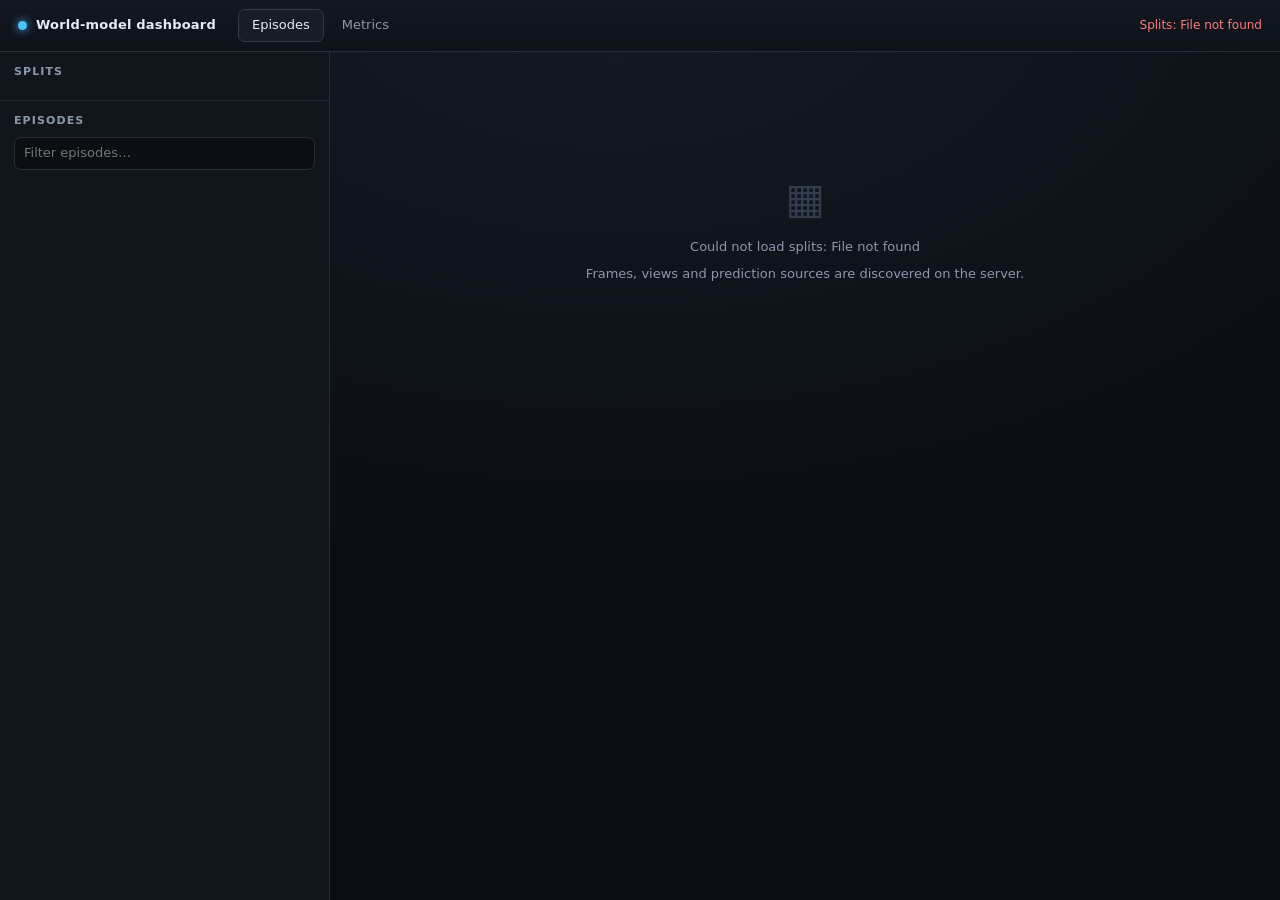
==== index.html @ b046d885 "Static dashboard site (data streamed from HF dataset)" ====
<!doctype html>
<html lang="en">
<head>
  <meta charset="utf-8">
  <meta name="viewport" content="width=device-width, initial-scale=1">
  <title>World-model dashboard</title>
  <link rel="stylesheet" href="style.css">
</head>
<body>
  <header class="topbar">
    <div class="brand"><span class="brand-dot"></span> World-model dashboard</div>
    <nav class="tabs" aria-label="Views">
      <button type="button" class="tab active" data-tab="viewer">Episodes</button>
      <button type="button" class="tab" data-tab="metrics">Metrics</button>
    </nav>
    <div id="status" class="status" role="status"></div>
  </header>

  <div class="layout">
    <aside class="sidebar">
      <section class="panel splits-panel">
        <h2>Splits</h2>
        <ul id="split-list" class="split-list"></ul>
      </section>
      <section class="panel episodes-panel">
        <h2>Episodes <span id="ep-count" class="count"></span></h2>
        <input id="ep-filter" class="filter" type="search" placeholder="Filter episodes…" autocomplete="off">
        <ul id="episode-list" class="episode-list"></ul>
      </section>
    </aside>

    <main class="content">
      <section id="viewer-panel" class="viewer-panel">
        <div id="empty-state" class="empty-state">
          <div class="empty-icon">▦</div>
          <p id="empty-msg">Select an episode from the left to inspect its frames, boxes and predictions.</p>
          <p class="muted">Frames, views and prediction sources are discovered on the server.</p>
        </div>

        <div id="episode-view" hidden>
          <header class="ep-head">
            <div>
              <h1 id="ep-title">—</h1>
              <p id="ep-subtitle" class="muted"></p>
            </div>
            <div id="ep-badges" class="badges"></div>
          </header>
          <p id="ep-action" class="action-text"></p>

          <div class="viewer-grid">
            <div class="stage-column">
              <div id="stage" class="stage">
                <img id="rgb-img" alt="Episode RGB frame" draggable="false">
                <img id="seg-img" class="seg" alt="" draggable="false">
                <canvas id="overlay"></canvas>
                <span id="frame-badge" class="frame-badge"></span>
                <span id="view-hint" class="view-hint" hidden></span>
              </div>

              <div class="transport">
                <label class="transport-label" for="frame-slider">Frame</label>
                <input id="frame-slider" class="slider" type="range" min="0" max="0" value="0" step="1">
                <span id="frame-readout" class="readout"></span>
                <label id="view-wrap" class="view-select" hidden>
                  View
                  <select id="view-select"></select>
                </label>
              </div>

              <div class="toolbar">
                <label class="toggle"><input id="toggle-gt" type="checkbox" checked> GT boxes</label>
                <label class="toggle"><input id="toggle-labels" type="checkbox" checked> Labels</label>
                <label class="toggle"><input id="toggle-preds" type="checkbox" checked> Pred centres</label>
                <label class="toggle"><input id="toggle-errors" type="checkbox" checked> Error lines</label>
                <label class="toggle"><input id="toggle-seg" type="checkbox"> Seg blend</label>
              </div>
            </div>

            <aside class="side-panel">
              <section class="panel">
                <h3>Predictions</h3>
                <label class="field">
                  <span>Source</span>
                  <select id="pred-source"></select>
                </label>
                <div class="task-row">
                  <label class="toggle"><input id="task-A" type="checkbox" checked> Task A <span class="muted">(t = 0 s)</span></label>
                  <label class="toggle"><input id="task-B" type="checkbox" checked> Task B <span class="muted">(t = 1 s)</span></label>
                </div>
                <p id="pred-note" class="muted small"></p>
              </section>

              <section class="panel">
                <h3>Objects <span class="muted small">GT boxes solid · pred crosses</span></h3>
                <ul id="legend" class="legend"></ul>
              </section>

              <section class="panel">
                <h3>Per-object error <span class="muted small">camera frame, view 0</span></h3>
                <div id="pred-table" class="pred-table"></div>
              </section>

              <section class="panel">
                <h3>Raw answers</h3>
                <div id="raw-container" class="raw-container"></div>
              </section>
            </aside>
          </div>
        </div>
      </section>

      <section id="metrics-panel" class="metrics-panel" hidden>
        <header class="metrics-head">
          <h1>Metrics</h1>
          <p class="muted">Rendered from <code>--runs</code> when available.</p>
        </header>
        <div id="metrics-body" class="metrics-body"></div>
      </section>
    </main>
  </div>

  <!-- Relative asset paths keep the bundle working under a GitHub Pages
       subpath; dashboard_export.py injects config.js before app.js. -->
  <script src="app.js"></script>
</body>
</html>
---- style.css ----
:root {
  --bg: #0b0e13;
  --bg-2: #11151c;
  --bg-3: #171c25;
  --line: #262d3a;
  --line-2: #333c4c;
  --text: #e7ecf3;
  --muted: #8b98ab;
  --accent: #4cc2ff;
  --accent-2: #f472b6;
  --good: #6ee7a8;
  --warn: #f6c96a;
  --bad: #ff7b7b;
  --radius: 10px;
}

* { box-sizing: border-box; }

html, body {
  height: 100%;
  margin: 0;
}

body {
  background: var(--bg);
  color: var(--text);
  font: 13px/1.45 ui-sans-serif, system-ui, -apple-system, "Segoe UI", Roboto, Arial, sans-serif;
  display: flex;
  flex-direction: column;
  overflow: hidden;
}

code, pre, .mono {
  font-family: ui-monospace, SFMono-Regular, Menlo, Consolas, "Liberation Mono", monospace;
}

/* ---------- top bar ---------- */
.topbar {
  height: 52px;
  flex: 0 0 52px;
  display: flex;
  align-items: center;
  gap: 22px;
  padding: 0 18px;
  background: linear-gradient(180deg, #121722, #0e1219);
  border-bottom: 1px solid var(--line);
}

.brand {
  font-weight: 650;
  letter-spacing: 0.2px;
  display: flex;
  align-items: center;
  gap: 9px;
  white-space: nowrap;
}

.brand-dot {
  width: 9px;
  height: 9px;
  border-radius: 50%;
  background: var(--accent);
  box-shadow: 0 0 10px var(--accent);
}

.tabs { display: flex; gap: 4px; }

.tab {
  appearance: none;
  border: 1px solid transparent;
  background: transparent;
  color: var(--muted);
  padding: 6px 13px;
  border-radius: 7px;
  font: inherit;
  cursor: pointer;
}

.tab:hover { color: var(--text); background: var(--bg-3); }
.tab.active { color: var(--text); background: var(--bg-3); border-color: var(--line-2); }

.status {
  margin-left: auto;
  color: var(--muted);
  font-size: 12px;
  overflow: hidden;
  text-overflow: ellipsis;
  white-space: nowrap;
}

.status.error { color: var(--bad); }

/* ---------- layout ---------- */
.layout {
  flex: 1 1 auto;
  min-height: 0;
  display: grid;
  grid-template-columns: 330px minmax(0, 1fr);
}

.sidebar {
  min-height: 0;
  display: flex;
  flex-direction: column;
  border-right: 1px solid var(--line);
  background: var(--bg-2);
}

.panel { padding: 12px 14px; border-bottom: 1px solid var(--line); }
.panel:last-child { border-bottom: 0; }

.sidebar .panel h2,
.side-panel h3 {
  margin: 0 0 8px;
  font-size: 11px;
  font-weight: 650;
  text-transform: uppercase;
  letter-spacing: 0.1em;
  color: var(--muted);
}

.splits-panel { flex: 0 0 auto; max-height: 27%; overflow: auto; }

.split-list, .episode-list, .legend {
  list-style: none;
  margin: 0;
  padding: 0;
}

.split-item {
  display: flex;
  align-items: center;
  justify-content: space-between;
  gap: 8px;
  padding: 6px 9px;
  border-radius: 7px;
  cursor: pointer;
  color: var(--muted);
}

.split-item:hover { background: var(--bg-3); color: var(--text); }
.split-item.active { background: #17283a; color: var(--text); box-shadow: inset 2px 0 0 var(--accent); }
.split-item .n { font-size: 11px; color: var(--muted); font-variant-numeric: tabular-nums; }

.episodes-panel {
  flex: 1 1 auto;
  min-height: 0;
  display: flex;
  flex-direction: column;
  padding-bottom: 0;
}

.filter {
  width: 100%;
  margin: 0 0 8px;
  padding: 6px 9px;
  background: var(--bg);
  border: 1px solid var(--line);
  border-radius: 7px;
  color: var(--text);
  font: inherit;
  outline: none;
}
.filter:focus { border-color: var(--accent); }

.episode-list { overflow: auto; padding-bottom: 10px; min-height: 0; }

.episode-item {
  display: flex;
  gap: 9px;
  align-items: center;
  padding: 5px 6px;
  border-radius: 7px;
  cursor: pointer;
}

.episode-item:hover { background: var(--bg-3); }
.episode-item.active { background: #17283a; box-shadow: inset 2px 0 0 var(--accent); }

.episode-item img,
.episode-thumb-fallback {
  width: 56px;
  height: 56px;
  flex: 0 0 56px;
  border-radius: 5px;
  background: #05070a;
  object-fit: cover;
  border: 1px solid var(--line);
}

.episode-thumb-fallback { display: grid; place-items: center; color: var(--muted); font-size: 10px; }

.episode-meta { min-width: 0; }
.episode-id { display: block; font-size: 12px; overflow: hidden; text-overflow: ellipsis; white-space: nowrap; }
.episode-sub { display: block; font-size: 11px; color: var(--muted); overflow: hidden; text-overflow: ellipsis; white-space: nowrap; }

.count { color: var(--muted); font-weight: 400; letter-spacing: 0; text-transform: none; }

/* ---------- content ---------- */
.content { min-width: 0; min-height: 0; overflow: auto; background: radial-gradient(1000px 600px at 30% -10%, #141b26, var(--bg)); }
.viewer-panel { padding: 18px 20px 28px; }
.metrics-panel { padding: 18px 20px 28px; }

.empty-state {
  max-width: 560px;
  margin: 11vh auto 0;
  text-align: center;
  color: var(--muted);
}
.empty-state p { margin: 8px 0; }
.empty-icon { font-size: 42px; color: var(--line-2); }

.ep-head { display: flex; align-items: flex-start; justify-content: space-between; gap: 18px; }
.ep-head h1 { margin: 0; font-size: 21px; letter-spacing: 0.2px; }
.ep-head p { margin: 3px 0 0; }
.badges { display: flex; gap: 6px; flex-wrap: wrap; justify-content: flex-end; }

.badge {
  font-size: 11px;
  color: var(--muted);
  border: 1px solid var(--line-2);
  background: var(--bg-2);
  padding: 3px 8px;
  border-radius: 999px;
  white-space: nowrap;
}
.badge b { color: var(--text); font-weight: 600; }

.action-text {
  margin: 12px 0 14px;
  padding: 9px 12px;
  border-left: 2px solid var(--accent);
  background: #101722;
  border-radius: 0 7px 7px 0;
  color: #c8d3e2;
}

.viewer-grid {
  display: grid;
  grid-template-columns: minmax(0, 1fr) 370px;
  gap: 16px;
  align-items: start;
}

.stage-column { min-width: 0; }

.stage {
  position: relative;
  width: 100%;
  aspect-ratio: 1 / 1;
  background: #05070a;
  border: 1px solid var(--line);
  border-radius: var(--radius);
  overflow: hidden;
}

.stage img, .stage canvas {
  position: absolute;
  inset: 0;
  width: 100%;
  height: 100%;
  display: block;
}

#rgb-img { object-fit: fill; }
#seg-img { object-fit: fill; pointer-events: none; opacity: 0.6; mix-blend-mode: screen; display: none; }
#seg-img.on { display: block; }
#overlay { pointer-events: none; }

.frame-badge, .view-hint {
  position: absolute;
  font-size: 11px;
  padding: 3px 7px;
  border-radius: 5px;
  background: rgba(6, 10, 16, 0.78);
  border: 1px solid rgba(255, 255, 255, 0.12);
  color: #dce6f3;
  pointer-events: none;
  backdrop-filter: blur(4px);
}
.frame-badge { left: 9px; top: 9px; }
.view-hint { right: 9px; top: 9px; max-width: 62%; color: var(--warn); }

.transport {
  display: flex;
  align-items: center;
  gap: 12px;
  margin-top: 10px;
}
.transport-label { color: var(--muted); font-size: 12px; }
.slider { flex: 1 1 auto; accent-color: var(--accent); }
.readout { color: var(--muted); font-size: 12px; font-variant-numeric: tabular-nums; white-space: nowrap; }
.view-select { color: var(--muted); font-size: 12px; display: flex; align-items: center; gap: 6px; }

select {
  background: var(--bg-3);
  color: var(--text);
  border: 1px solid var(--line-2);
  border-radius: 6px;
  padding: 4px 7px;
  font: inherit;
  outline: none;
}
select:focus { border-color: var(--accent); }

.toolbar {
  display: flex;
  gap: 6px 16px;
  flex-wrap: wrap;
  margin-top: 10px;
  padding: 8px 10px;
  border: 1px solid var(--line);
  border-radius: 8px;
  background: var(--bg-2);
}

.toggle {
  display: inline-flex;
  align-items: center;
  gap: 6px;
  color: var(--muted);
  font-size: 12px;
  cursor: pointer;
  user-select: none;
}
.toggle:hover { color: var(--text); }
.toggle input { accent-color: var(--accent); }

/* ---------- side panel ---------- */
.side-panel { display: flex; flex-direction: column; gap: 10px; }
.side-panel .panel {
  border: 1px solid var(--line);
  border-radius: var(--radius);
  background: var(--bg-2);
  padding: 10px 12px;
}
.side-panel h3 { margin-bottom: 8px; }

.field { display: flex; align-items: center; gap: 8px; }
.field span { color: var(--muted); font-size: 12px; flex: 0 0 auto; }
.field select { flex: 1 1 auto; min-width: 0; }

.task-row { display: flex; gap: 14px; margin-top: 9px; flex-wrap: wrap; }
.muted { color: var(--muted); }
.small { font-size: 11px; }
#pred-note { margin: 8px 0 0; }

.legend { display: flex; flex-direction: column; gap: 4px; }
.legend li { display: flex; align-items: center; gap: 8px; font-size: 12px; }
.swatch {
  width: 11px;
  height: 11px;
  border-radius: 3px;
  flex: 0 0 11px;
  border: 1px solid rgba(255, 255, 255, 0.22);
}
.legend .target { color: var(--warn); font-weight: 650; }
.legend .tag { margin-left: auto; color: var(--muted); font-size: 11px; }
.legend-key { margin-top: 2px; gap: 6px; }
.legend-symbol {
  width: 22px;
  flex: 0 0 22px;
  text-align: center;
  font-family: ui-monospace, SFMono-Regular, Menlo, Consolas, monospace;
  font-size: 12px;
}

.pred-table { overflow: auto; max-height: 38vh; }

.pred-table h4 {
  margin: 10px 0 5px;
  font-size: 11px;
  color: var(--muted);
  letter-spacing: 0.08em;
  text-transform: uppercase;
  display: flex;
  justify-content: space-between;
  gap: 8px;
}

.pred-table table { width: 100%; border-collapse: collapse; font-size: 11.5px; }
.pred-table th, .pred-table td { text-align: right; padding: 4px 5px; border-bottom: 1px solid #1e2531; white-space: nowrap; }
.pred-table th { color: var(--muted); font-weight: 600; position: sticky; top: 0; background: var(--bg-2); }
.pred-table th:first-child, .pred-table td:first-child { text-align: left; }
.pred-table td.num { font-variant-numeric: tabular-nums; }
.pred-table tr.missing td { color: var(--bad); }
.pred-table .err { color: var(--warn); font-variant-numeric: tabular-nums; }
.pred-table .missing-tag { color: var(--bad); }
.pred-table .empty { color: var(--muted); font-size: 12px; }

.raw-container details { border-top: 1px solid #1e2531; padding-top: 6px; margin-top: 6px; }
.raw-container details:first-child { border-top: 0; margin-top: 0; padding-top: 0; }
.raw-container summary { cursor: pointer; color: var(--muted); font-size: 12px; }
.raw-container summary:hover { color: var(--text); }
.raw-container pre {
  margin: 7px 0 4px;
  padding: 8px;
  max-height: 220px;
  overflow: auto;
  background: #0a0d12;
  border: 1px solid var(--line);
  border-radius: 6px;
  font-size: 11px;
  white-space: pre-wrap;
  word-break: break-word;
  color: #c2ccda;
}
.raw-meta { font-size: 11px; color: var(--muted); }

/* ---------- metrics ---------- */
.metrics-head h1 { margin: 0 0 4px; font-size: 21px; }
.metrics-head p { margin: 0 0 14px; }

.metrics-body h2 { font-size: 14px; margin: 22px 0 8px; }
.metrics-body h2:first-child { margin-top: 0; }
.table-md {
  margin: 0;
  padding: 12px;
  overflow: auto;
  background: var(--bg-2);
  border: 1px solid var(--line);
  border-radius: var(--radius);
  font-size: 11.5px;
  color: #c8d3e2;
}
.metrics-table-wrap {
  overflow: auto;
  max-height: 70vh;
  border: 1px solid var(--line);
  border-radius: var(--radius);
  background: var(--bg-2);
}
.metrics-table { border-collapse: collapse; width: 100%; font-size: 11.5px; }
.metrics-table th, .metrics-table td { padding: 6px 9px; border-bottom: 1px solid #1e2531; text-align: right; white-space: nowrap; }
.metrics-table th { position: sticky; top: 0; background: var(--bg-3); color: var(--muted); font-weight: 600; }
.metrics-table td { font-variant-numeric: tabular-nums; }
.metrics-table th:first-child, .metrics-table td:first-child { text-align: left; }
.metrics-table tbody tr:hover { background: #151b25; }

.metrics-empty { color: var(--muted); padding: 18px; border: 1px dashed var(--line-2); border-radius: var(--radius); }

/* ---------- responsive ---------- */
@media (max-width: 1120px) {
  .viewer-grid { grid-template-columns: minmax(0, 1fr); }
  .side-panel { display: grid; grid-template-columns: repeat(auto-fit, minmax(250px, 1fr)); }
}

@media (max-width: 760px) {
  body { overflow: auto; }
  .layout { grid-template-columns: 1fr; }
  .sidebar { max-height: 44vh; border-right: 0; border-bottom: 1px solid var(--line); }
  .content { overflow: visible; }
  .topbar { gap: 10px; padding: 0 10px; }
  .brand { font-size: 12px; }
  .status { display: none; }
  .viewer-panel, .metrics-panel { padding: 12px; }
}
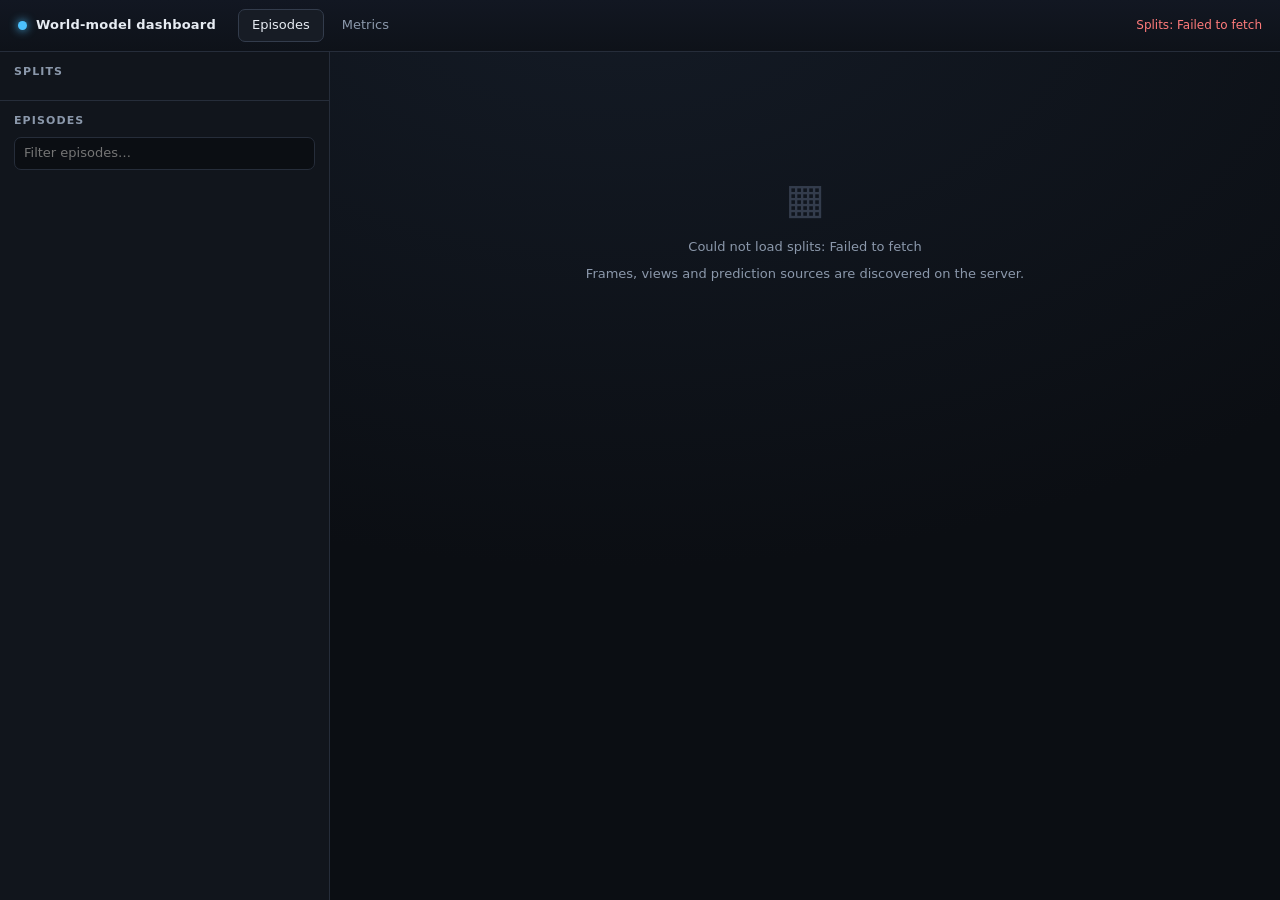
==== commit befe2ca8: "Load config.js from index.html (fixes Pages data source)" ====
--- a/index.html
+++ b/index.html
@@ -121,6 +121,7 @@
 
   <!-- Relative asset paths keep the bundle working under a GitHub Pages
        subpath; dashboard_export.py injects config.js before app.js. -->
+  <script src="config.js"></script>
   <script src="app.js"></script>
 </body>
 </html>
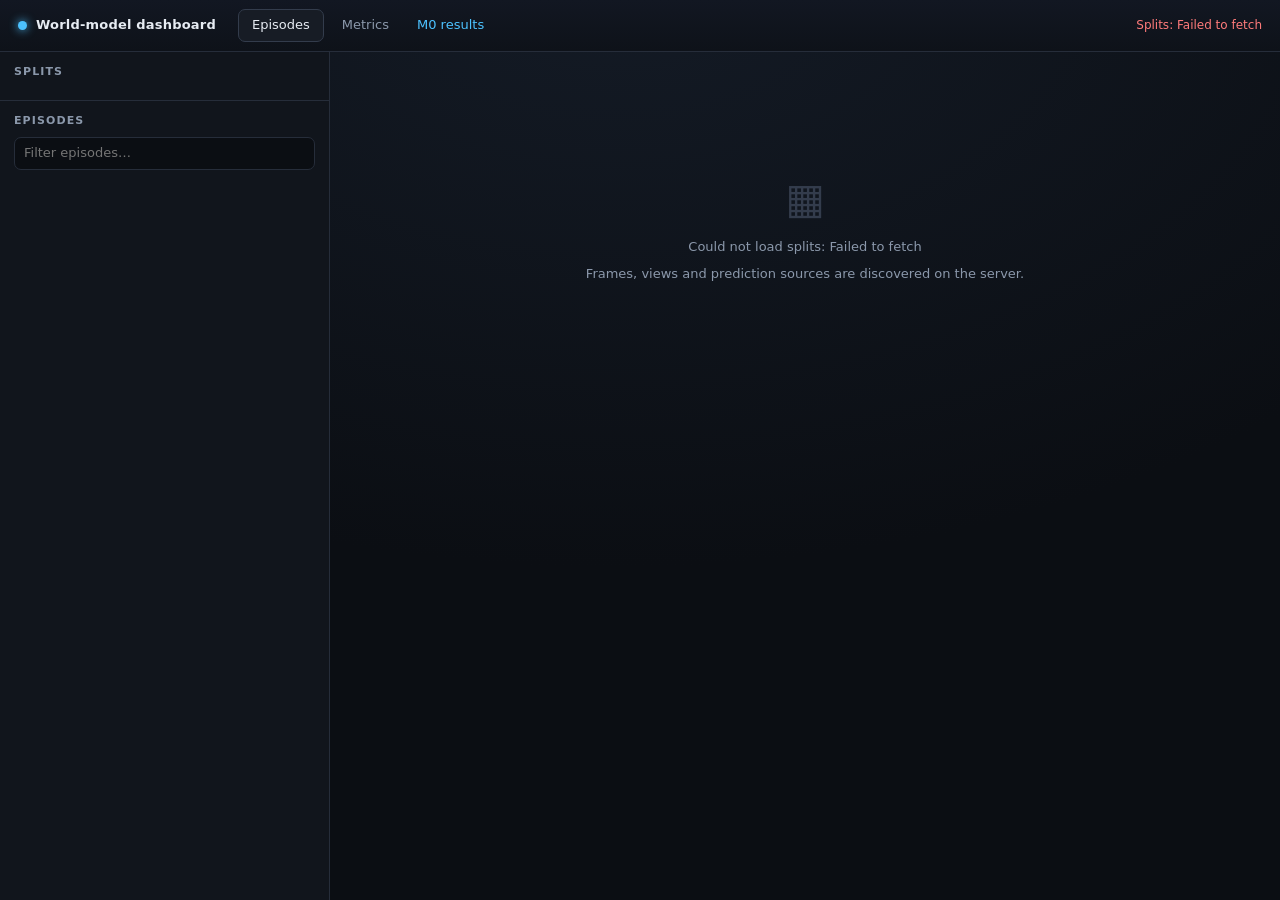
==== commit 77b96057: "docs: publish M0 experiment results" ====
--- a/index.html
+++ b/index.html
@@ -12,6 +12,7 @@
     <nav class="tabs" aria-label="Views">
       <button type="button" class="tab active" data-tab="viewer">Episodes</button>
       <button type="button" class="tab" data-tab="metrics">Metrics</button>
+      <a class="m0-link" href="m0/">M0 results</a>
     </nav>
     <div id="status" class="status" role="status"></div>
   </header>
@@ -86,7 +87,9 @@
                 <div class="task-row">
                   <label class="toggle"><input id="task-A" type="checkbox" checked> Task A <span class="muted">(t = 0 s)</span></label>
                   <label class="toggle"><input id="task-B" type="checkbox" checked> Task B <span class="muted">(t = 1 s)</span></label>
+                  <label class="toggle"><input id="task-N" type="checkbox" checked> Task N <span class="muted">(next frame)</span></label>
                 </div>
+                <p class="muted small">Overlays draw on the frame matching each checked task's time (A: t = 0, N: next unobserved frame, B: t = 1 s) — slide frames to see them. Prediction sources exist for the val_* splits only.</p>
                 <p id="pred-note" class="muted small"></p>
               </section>
 
@@ -122,6 +125,6 @@
   <!-- Relative asset paths keep the bundle working under a GitHub Pages
        subpath; dashboard_export.py injects config.js before app.js. -->
   <script src="config.js"></script>
-  <script src="app.js"></script>
+  <script src="app.js?v=20261118b"></script>
 </body>
-</html>+</html>
--- a/style.css
+++ b/style.css
@@ -79,6 +79,17 @@
 .tab:hover { color: var(--text); background: var(--bg-3); }
 .tab.active { color: var(--text); background: var(--bg-3); border-color: var(--line-2); }
 
+.m0-link {
+  align-self: center;
+  padding: 6px 10px;
+  border-radius: 7px;
+  color: var(--accent);
+  text-decoration: none;
+  white-space: nowrap;
+}
+
+.m0-link:hover, .m0-link:focus-visible { background: var(--bg-3); text-decoration: underline; }
+
 .status {
   margin-left: auto;
   color: var(--muted);
@@ -437,6 +448,28 @@
 .metrics-table th:first-child, .metrics-table td:first-child { text-align: left; }
 .metrics-table tbody tr:hover { background: #151b25; }
 
+/* rendered markdown (metrics tab) */
+.md-heading { margin: 18px 0 6px; font-size: 13px; line-height: 1.3; }
+.metrics-body h2 + .md-heading { margin-top: 10px; }
+.md-paragraph { margin: 0 0 10px; max-width: 92ch; color: #c8d3e2; }
+.md-list { margin: 0 0 10px 18px; padding: 0; color: #c8d3e2; }
+.md-list li { margin: 2px 0; }
+.md-quote { margin: 0 0 10px; padding: 2px 0 2px 12px; border-left: 2px solid var(--line-2); color: var(--muted); max-width: 92ch; }
+.md-rule { border: 0; border-top: 1px solid var(--line); margin: 14px 0; }
+.md-inline-code { background: var(--bg-3); border-radius: 4px; padding: 1px 4px; font-size: 11px; }
+.md-code { margin: 0 0 12px; padding: 12px; overflow: auto; background: var(--bg-2); border: 1px solid var(--line); border-radius: var(--radius); font-size: 11.5px; color: #c8d3e2; }
+.md-body-link, .metrics-body a { color: var(--accent); text-decoration: none; }
+.metrics-body a:hover { text-decoration: underline; }
+.md-table-wrap { overflow: auto; max-height: 70vh; margin: 0 0 14px; border: 1px solid var(--line); border-radius: var(--radius); background: var(--bg-2); }
+.md-table { border-collapse: collapse; width: 100%; font-size: 11.5px; }
+.md-table th, .md-table td { padding: 6px 10px; border-bottom: 1px solid #1e2531; white-space: nowrap; text-align: left; }
+.md-table th { position: sticky; top: 0; background: var(--bg-3); color: var(--muted); font-weight: 600; }
+.md-table td { font-variant-numeric: tabular-nums; color: #c8d3e2; }
+.md-table th.num, .md-table td.num { text-align: right; }
+.md-table th.center, .md-table td.center { text-align: center; }
+.md-raw { margin-top: 14px; }
+.md-raw summary { cursor: pointer; }
+
 .metrics-empty { color: var(--muted); padding: 18px; border: 1px dashed var(--line-2); border-radius: var(--radius); }
 
 /* ---------- responsive ---------- */
@@ -452,6 +485,7 @@
   .content { overflow: visible; }
   .topbar { gap: 10px; padding: 0 10px; }
   .brand { font-size: 12px; }
+  .tabs .tab, .m0-link { padding-inline: 6px; }
   .status { display: none; }
   .viewer-panel, .metrics-panel { padding: 12px; }
-}+}
